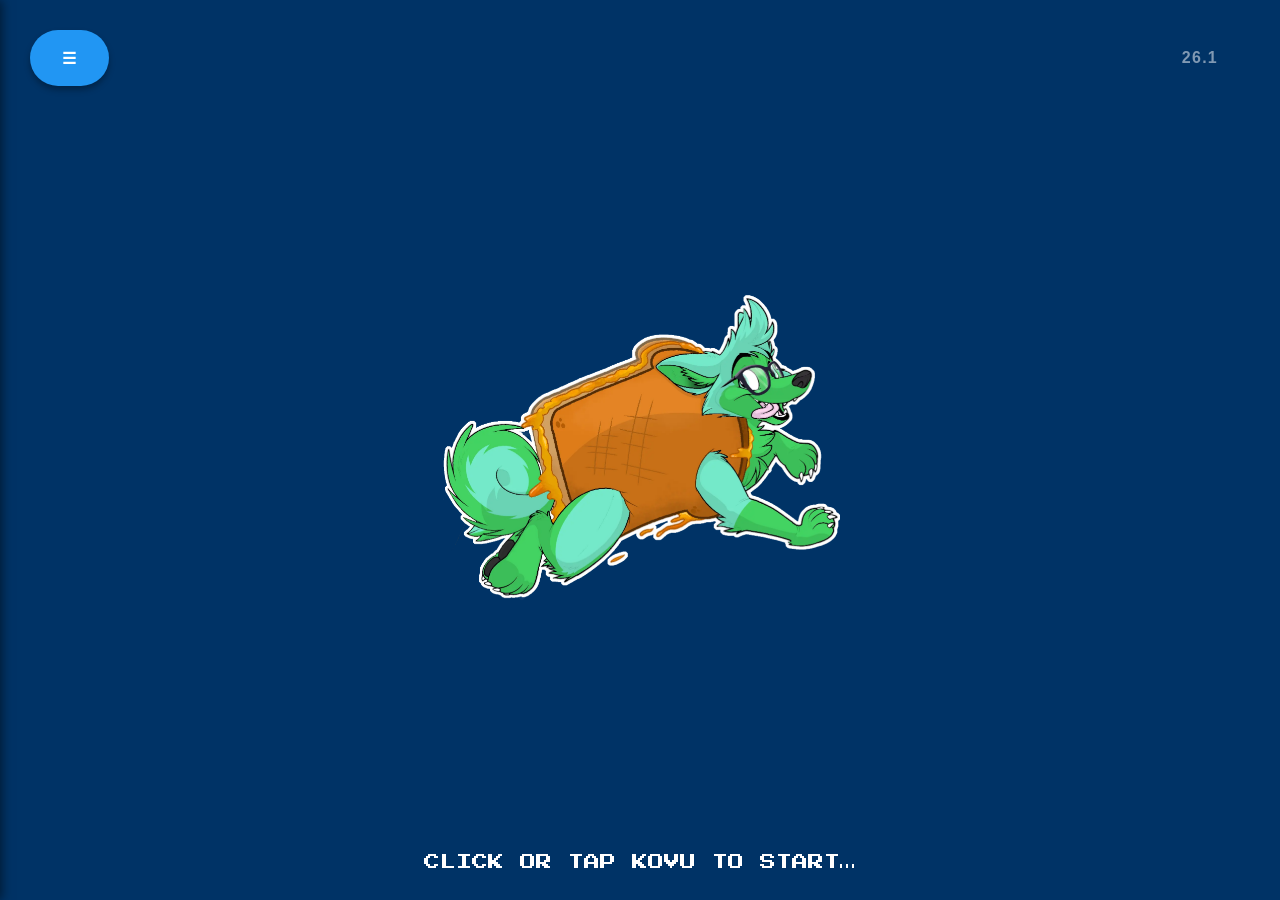
==== index.html @ 6face91d "Remove text dialog style" ====
<!doctype html>
<html lang="en" style="height: 100%">
  <head>
    <meta charset="utf-8" />
    <meta
      name="viewport"
      content="width=device-width, initial-scale=1.0, maximum-scale=1.0, user-scalable=no"
    />
    <link
      rel="icon"
      href="https://kovu.dog/favicon.webp"
      sizes="any"
      type="image/webp"
    />
    <title>🌈</title>
    <link rel="stylesheet" href="assets/styles/style.css" />
  </head>
  <body oncontextmenu="return false;">
    <div id="star-container"></div>

    <audio id="bg-music" loop preload="auto">
      <source src="assets/sounds/sound.flac" type="audio/flac" />
    </audio>

    <div id="meme-container">
      <div id="sticker-bob-wrapper">
        <div id="rainbow-trail"></div>
        <img id="sticker" src="assets/images/sticker.webp" draggable="false" />
      </div>
    </div>

    <div id="start-container">Click or tap Kovu to start&hellip;</div>

    <div id="counter-container">
      You've nyaned for
      <div id="counter">0.0</div>
      seconds!
    </div>

    <button id="menu-btn" class="game-btn" onclick="toggleMenu()">
      &#9776;
    </button>

    <button id="version-btn" class="game-btn">26.1</button>

    <div id="side-menu">
      <button
        id="menu-close-btn"
        class="game-btn menu-item"
        onclick="toggleMenu()"
      >
        Close Menu
      </button>
      <button class="game-btn menu-item menu-label" disabled>
        Your Statistics
      </button>
      <input
        type="text"
        id="username-input"
        class="game-btn menu-item"
        placeholder="Username"
        maxlength="20"
      />
      <button class="game-btn menu-item" disabled>
        Best: <span id="user-high-score-display">0.0</span> seconds
      </button>
      <button class="game-btn menu-item" disabled>
        Total: <span id="user-total-score-display">0.0</span> seconds
      </button>
      <button class="game-btn menu-item menu-label" disabled>
        Global Statistics
      </button>
      <button class="game-btn menu-item" disabled>
        Best: <span id="global-high-score-display">0.0</span> seconds
      </button>
      <button class="game-btn menu-item" disabled>
        Total: <span id="global-total-score-display">0.0</span> seconds
      </button>
      <button class="game-btn menu-item menu-label" disabled>Credits</button>
      <button
        class="game-btn menu-item"
        onclick="
          window.location = 'https://bsky.app/profile/yuriclown.bsky.social'
        "
      >
        Image by Spitzy
      </button>
      <button
        class="game-btn menu-item"
        onclick="
          window.location = 'https://www.youtube.com/watch?v=1Gw1nTsE7Gg'
        "
      >
        Audio by Surya Hearts
      </button>
    </div>

    <div id="menu-overlay" onclick="toggleMenu()"></div>

    <script src="assets/scripts/script.js"></script>
  </body>
</html>
---- assets/styles/style.css ----
@font-face {
  font-family: 'Press Start 2P';
  src: url('../fonts/PressStart2P-Regular.ttf') format('truetype');
}

html,
body {
  width: 100%;
  height: 100%;
  margin: 0;
  padding: 0;
  overflow: hidden;
}

body {
  background-color: #003366;
  display: flex;
  justify-content: center;
  align-items: center;
  font-family: -apple-system, BlinkMacSystemFont, "Segoe UI", Roboto, sans-serif;
  user-select: none;
  -webkit-user-select: none;
  touch-action: none;
}

#star-container {
  position: absolute;
  top: 0;
  left: 0;
  width: 100%;
  height: 100%;
  z-index: 1;
  pointer-events: none;
  overflow: hidden;
  opacity: 0;
}

#star-container.active {
  opacity: 1;
}

.star {
  position: absolute;
  width: 4px;
  height: 4px;
  background-color: transparent;
  animation: star-fly linear infinite, star-blink 0.8s steps(1) infinite;
  will-change: left, box-shadow, transform;
  transform: translateZ(0);
}

@keyframes star-fly {
  from {
    left: 100%;
  }

  to {
    left: -10%;
  }
}

@keyframes star-blink {
  0% {
    box-shadow: 0 0 white;
  }

  20% {
    box-shadow:
      0 0 white,
      -4px 0 white, 4px 0 white,
      0 -4px white, 0 4px white;
  }

  40% {
    box-shadow:
      -8px 0 white, 8px 0 white,
      0 -8px white, 0 8px white;
  }

  60% {
    box-shadow:
      -4px -4px white, 4px -4px white,
      -4px 4px white, 4px 4px white;
  }

  80% {
    box-shadow: none;
  }

  100% {
    box-shadow: none;
  }
}

#meme-container {
  position: relative;
  display: flex;
  align-items: center;
}

#rainbow-trail {
  position: absolute;
  right: 50%;
  top: 50%;
  transform: translateY(-50%);
  height: 60%;
  display: flex;
  flex-direction: row-reverse;
  align-items: center;
  z-index: 1;
  opacity: 0;
  transition: opacity 0.3s ease-in;
}

#rainbow-trail.active {
  opacity: 1;
}

.rainbow-slice {
  width: 25px;
  flex-shrink: 0;
  background: linear-gradient(to bottom,
      #ff0000 0%, #ff0000 16.6%,
      #ff9900 16.6%, #ff9900 33.2%,
      #ffff00 33.2%, #ffff00 49.8%,
      #33ff00 49.8%, #33ff00 66.4%,
      #0099ff 66.4%, #0099ff 83%,
      #6633ff 83%, #6633ff 100%);
  animation: undulate 0.4s infinite alternate ease-in-out;
  will-change: transform;
}

@keyframes undulate {
  from {
    transform: translateY(15px);
  }

  to {
    transform: translateY(-15px);
  }
}

#sticker-bob-wrapper {
  z-index: 10;
  position: relative;
  height: 50vh;
  max-height: 400px;
  will-change: transform;
}

#sticker-bob-wrapper.playing {
  animation: bob 1.5s infinite alternate ease-in-out;
  animation-delay: -0.75s;
}

@keyframes bob {
  0% {
    transform: translateY(25%);
  }

  100% {
    transform: translateY(-25%);
  }
}

#sticker {
  height: 100%;
  cursor: pointer;
  -webkit-user-drag: none;
  z-index: 10;
  position: relative;
  transition: scale 0.2s ease-in-out;
  will-change: transform;
}

#sticker:hover {
  scale: 1.1;
}

#sticker.playing:hover {
  scale: 1;
}

#sticker.playing {
  animation: rock 0.6s infinite alternate ease-in-out;
  animation-delay: -0.3s;
}

@keyframes rock {
  0% {
    transform: rotate(-5deg);
  }

  100% {
    transform: rotate(5deg);
  }
}

.extra-seesaw {
  animation: extra-rock 0.6s ease-in-out both !important;
}

@keyframes extra-rock {
  0% {
    transform: rotate(0deg);
  }

  25% {
    transform: rotate(-15deg);
  }

  75% {
    transform: rotate(15deg);
  }

  100% {
    transform: rotate(0deg);
  }
}

.spin {
  animation: spin-anim 1.2s ease-in-out both !important;
}

@keyframes spin-anim {
  0% {
    transform: rotate(0deg);
  }

  100% {
    transform: rotate(360deg);
  }
}

.spin-ccw {
  animation: spin-ccw-anim 1.2s ease-in-out both !important;
}

@keyframes spin-ccw-anim {
  0% {
    transform: rotate(0deg);
  }

  100% {
    transform: rotate(-360deg);
  }
}

#counter-container,
#start-container {
  position: absolute;
  bottom: 30px;
  color: #fff;
  font-family: 'Press Start 2P', monospace;
  text-transform: uppercase;
  text-align: center;
  -webkit-font-smoothing: none;
  -moz-osx-font-smoothing: grayscale;
  transform: translateZ(0);
  backface-visibility: hidden;
}

#counter-container {
  display: none;
}

#start-container {
  display: block;
}

#counter {
  display: inline;
}

@media (max-width: 600px) {
  #counter {
    margin: 0.5rem 0;
    display: block;
  }
}

.game-btn {
  box-sizing: border-box;
  /* THE MAGIC FIX */
  line-height: normal;
  position: absolute;
  z-index: 20;
  background-color: #2196f3;
  color: white;
  border: none;
  border-radius: 50px;
  padding: 12px 32px;
  min-height: 56px;
  font-size: 16px;
  font-weight: 700;
  text-transform: uppercase;
  letter-spacing: 1.25px;
  cursor: pointer;
  box-shadow: 0 4px 6px rgba(0, 0, 0, 0.3);
  transition:
    transform 0.1s,
    background-color 0.2s;
  outline: none;
  touch-action: manipulation;
  white-space: nowrap;
  font-family:
    -apple-system, BlinkMacSystemFont, "Segoe UI", Roboto, Helvetica,
    Arial, sans-serif;
  text-shadow: none;
}

#version-btn,
.menu-item,
#menu-close-btn {
  text-shadow: none;
  text-transform: uppercase;
  font-family: -apple-system, BlinkMacSystemFont, "Segoe UI", Roboto, Helvetica, Arial, sans-serif;
  line-height: normal;
}

.game-btn:hover {
  transform: scale(1.1);
}

.game-btn:active {
  background-color: #0d47a1;
  transform: scale(0.9);
}

#menu-btn {
  top: 30px;
  left: 30px;
}

#version-btn {
  top: 30px;
  right: 30px;
  background-color: transparent;
  opacity: 0.5;
  box-shadow: none;
}

#version-btn:hover {
  opacity: 1;
}

#side-menu {
  position: fixed;
  top: 0;
  left: 0;
  width: 450px;
  height: 100%;
  background-color: #1a1a1a;
  z-index: 200;
  transform: translateX(-100%);
  transition: transform 0.3s cubic-bezier(0.4, 0, 0.2, 1);
  box-shadow: 2px 0 10px rgba(0, 0, 0, 0.5);
  display: flex;
  flex-direction: column;
  padding: 30px;
  box-sizing: border-box;
  overflow-y: scroll;
}

#side-menu.open {
  transform: translateX(0);
}

#menu-overlay {
  position: fixed;
  top: 0;
  left: 0;
  width: 100%;
  height: 100%;
  background: rgba(0, 0, 0, 0.5);
  z-index: 150;
  opacity: 0;
  pointer-events: none;
  transition: opacity 0.3s;
}

#menu-overlay.visible {
  opacity: 1;
  pointer-events: auto;
}

.menu-item {
  position: relative;
  width: 100%;
  margin-bottom: 30px;
  background-color: #333;
  text-align: center;
  display: block;
  max-width: 100% !important;
}

#menu-close-btn {
  background-color: #f44336;
  width: auto !important;
}

#menu-close-btn.active {
  background-color: #c62828;
  border: 2px solid #fff;
}

.menu-label {
  background: transparent !important;
  box-shadow: none !important;
  cursor: default !important;
  /* margin-bottom: 0 !important; */
  pointer-events: none;
  opacity: 1 !important;
}

.menu-item:disabled {
  box-shadow: none !important;
  cursor: default !important;
  /* margin-bottom: 0 !important; */
  pointer-events: none;
  opacity: 1 !important;
}

#username-input {
  cursor: text;
  background-color: #fff;
  color: #000;
}

#username-input::placeholder {
  opacity: 0.75;
}
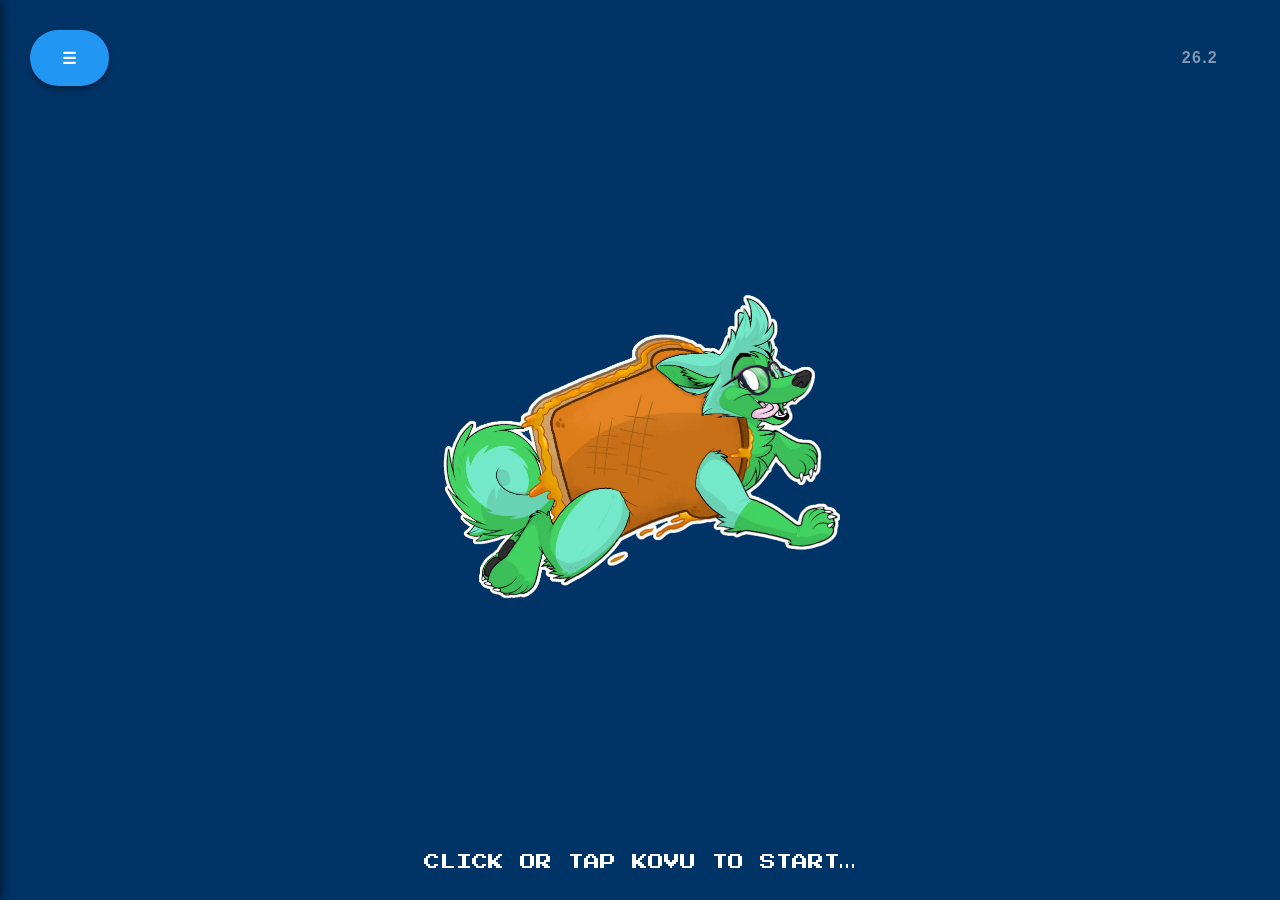
==== commit f2ed2273: "Increment version" ====
--- a/index.html
+++ b/index.html
@@ -41,7 +41,7 @@
       &#9776;
     </button>
 
-    <button id="version-btn" class="game-btn">26.1</button>
+    <button id="version-btn" class="game-btn">26.2</button>
 
     <div id="side-menu">
       <button
@@ -51,6 +51,17 @@
       >
         Close Menu
       </button>
+      <div class="game-btn menu-item volume-wrapper" id="volume-wrapper">
+        <span class="volume-label">Volume</span>
+        <input
+          type="range"
+          id="volume-slider"
+          min="0"
+          max="1"
+          step="0.01"
+          value="0.5"
+        />
+      </div>
       <button class="game-btn menu-item menu-label" disabled>
         Your Statistics
       </button>
@@ -62,37 +73,45 @@
         maxlength="20"
       />
       <button class="game-btn menu-item" disabled>
-        Best: <span id="user-high-score-display">0.0</span> seconds
+        Best: <span id="user-high-score-display">0.0</span> &bull; Total:
+        <span id="user-total-score-display">0.0</span>
       </button>
       <button class="game-btn menu-item" disabled>
-        Total: <span id="user-total-score-display">0.0</span> seconds
+        Wiggles: <span id="user-wiggles-display">0</span> &bull; Spins:<span
+          id="user-spins-display"
+          >0</span
+        >
       </button>
       <button class="game-btn menu-item menu-label" disabled>
         Global Statistics
       </button>
       <button class="game-btn menu-item" disabled>
-        Best: <span id="global-high-score-display">0.0</span> seconds
+        Best: <span id="global-high-score-display">0.0</span> &bull; Total:
+        <span id="global-total-score-display">0.0</span>
       </button>
       <button class="game-btn menu-item" disabled>
-        Total: <span id="global-total-score-display">0.0</span> seconds
+        Wiggles: <span id="global-wiggles-display">0</span> &bull; Spins:
+        <span id="global-spins-display">0</span>
       </button>
+      <a href="leaderboard.html" class="game-btn menu-item">
+        View Leaderboard
+      </a>
       <button class="game-btn menu-item menu-label" disabled>Credits</button>
-      <button
+      <a
+        href="https://bsky.app/profile/yuriclown.bsky.social"
+        target="_blank"
         class="game-btn menu-item"
-        onclick="
-          window.location = 'https://bsky.app/profile/yuriclown.bsky.social'
-        "
       >
         Image by Spitzy
-      </button>
-      <button
+      </a>
+
+      <a
+        href="https://www.youtube.com/watch?v=1Gw1nTsE7Gg"
+        target="_blank"
         class="game-btn menu-item"
-        onclick="
-          window.location = 'https://www.youtube.com/watch?v=1Gw1nTsE7Gg'
-        "
       >
         Audio by Surya Hearts
-      </button>
+      </a>
     </div>
 
     <div id="menu-overlay" onclick="toggleMenu()"></div>
--- a/assets/styles/style.css
+++ b/assets/styles/style.css
@@ -287,6 +287,7 @@
   z-index: 20;
   background-color: #2196f3;
   color: white;
+  text-decoration: none;
   border: none;
   border-radius: 50px;
   padding: 12px 32px;
@@ -309,6 +310,12 @@
   text-shadow: none;
 }
 
+a.game-btn {
+  display: flex;
+  align-items: center;
+  justify-content: center;
+}
+
 #version-btn,
 .menu-item,
 #menu-close-btn {
@@ -390,7 +397,6 @@
   margin-bottom: 30px;
   background-color: #333;
   text-align: center;
-  display: block;
   max-width: 100% !important;
 }
 
@@ -429,4 +435,38 @@
 
 #username-input::placeholder {
   opacity: 0.75;
+}
+
+/* Interactive Volume Gauge */
+.volume-wrapper {
+  position: relative;
+  overflow: hidden;
+  /* Keeps the gradient strictly inside your rounded borders */
+  display: flex;
+  align-items: center;
+  justify-content: center;
+
+  /* The dynamic fill background! */
+  background: linear-gradient(90deg, #2196f3 var(--vol-fill, 50%), #333 var(--vol-fill, 50%));
+}
+
+.volume-wrapper .volume-label {
+  position: relative;
+  z-index: 2;
+  pointer-events: none;
+  /* Forces mouse clicks to ignore the text and grab the slider underneath */
+  color: #fff;
+}
+
+#volume-slider {
+  position: absolute;
+  top: 0;
+  left: 0;
+  width: 100%;
+  height: 100%;
+  margin: 0;
+  opacity: 0;
+  /* Makes the ugly native slider completely invisible */
+  cursor: pointer;
+  z-index: 1;
 }
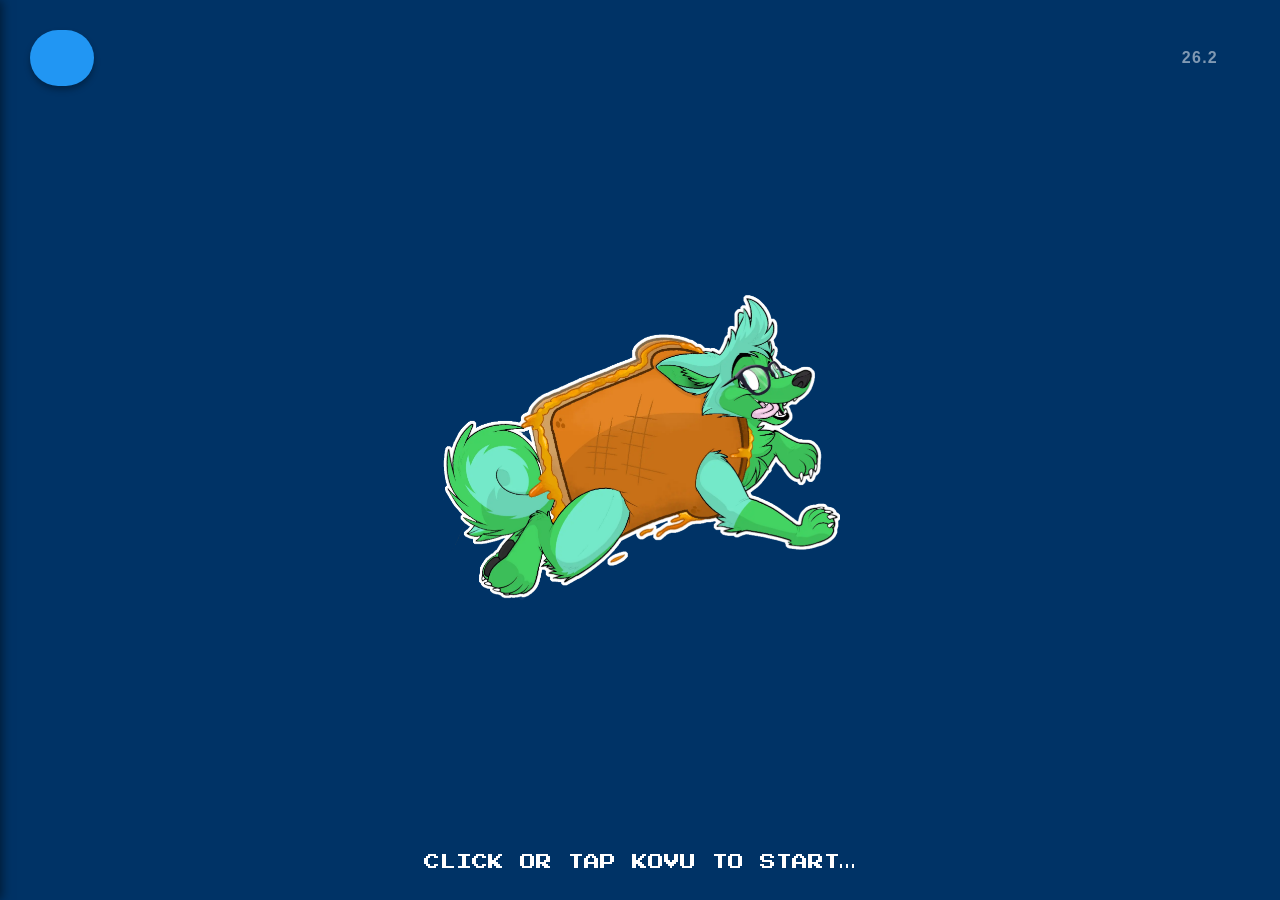
==== commit e84073d0: "Add fontawesome" ====
--- a/index.html
+++ b/index.html
@@ -11,6 +11,10 @@
       href="https://kovu.dog/favicon.webp"
       sizes="any"
       type="image/webp"
+    />
+    <link
+      rel="stylesheet"
+      href="node_modules/@fortawesome/fontawesome-free/css/all.min.css"
     />
     <title>🌈</title>
     <link rel="stylesheet" href="assets/styles/style.css" />
@@ -38,7 +42,7 @@
     </div>
 
     <button id="menu-btn" class="game-btn" onclick="toggleMenu()">
-      &#9776;
+      <i class="fa-solid fa-bars"></i>
     </button>
 
     <button id="version-btn" class="game-btn">26.2</button>
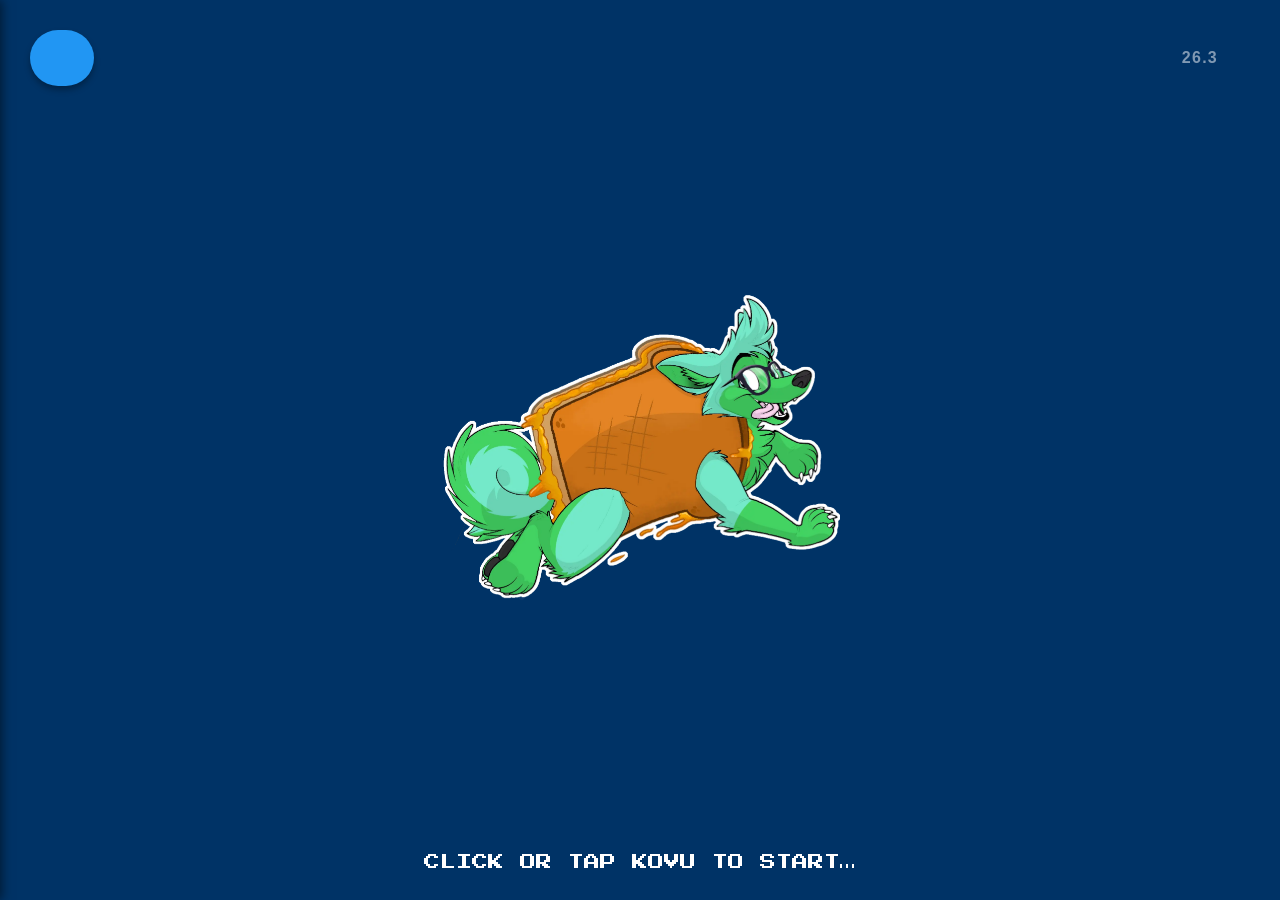
==== commit dbbc1806: "Increment version" ====
--- a/index.html
+++ b/index.html
@@ -45,7 +45,7 @@
       <i class="fa-solid fa-bars"></i>
     </button>
 
-    <button id="version-btn" class="game-btn">26.2</button>
+    <button id="version-btn" class="game-btn">26.3</button>
 
     <div id="side-menu">
       <button
--- a/assets/styles/style.css
+++ b/assets/styles/style.css
@@ -132,11 +132,11 @@
 
 @keyframes undulate {
   from {
-    transform: translateY(15px);
+    transform: translateY(15px) scaleX(1.1);
   }
 
   to {
-    transform: translateY(-15px);
+    transform: translateY(-15px) scaleX(1.1);
   }
 }
 
